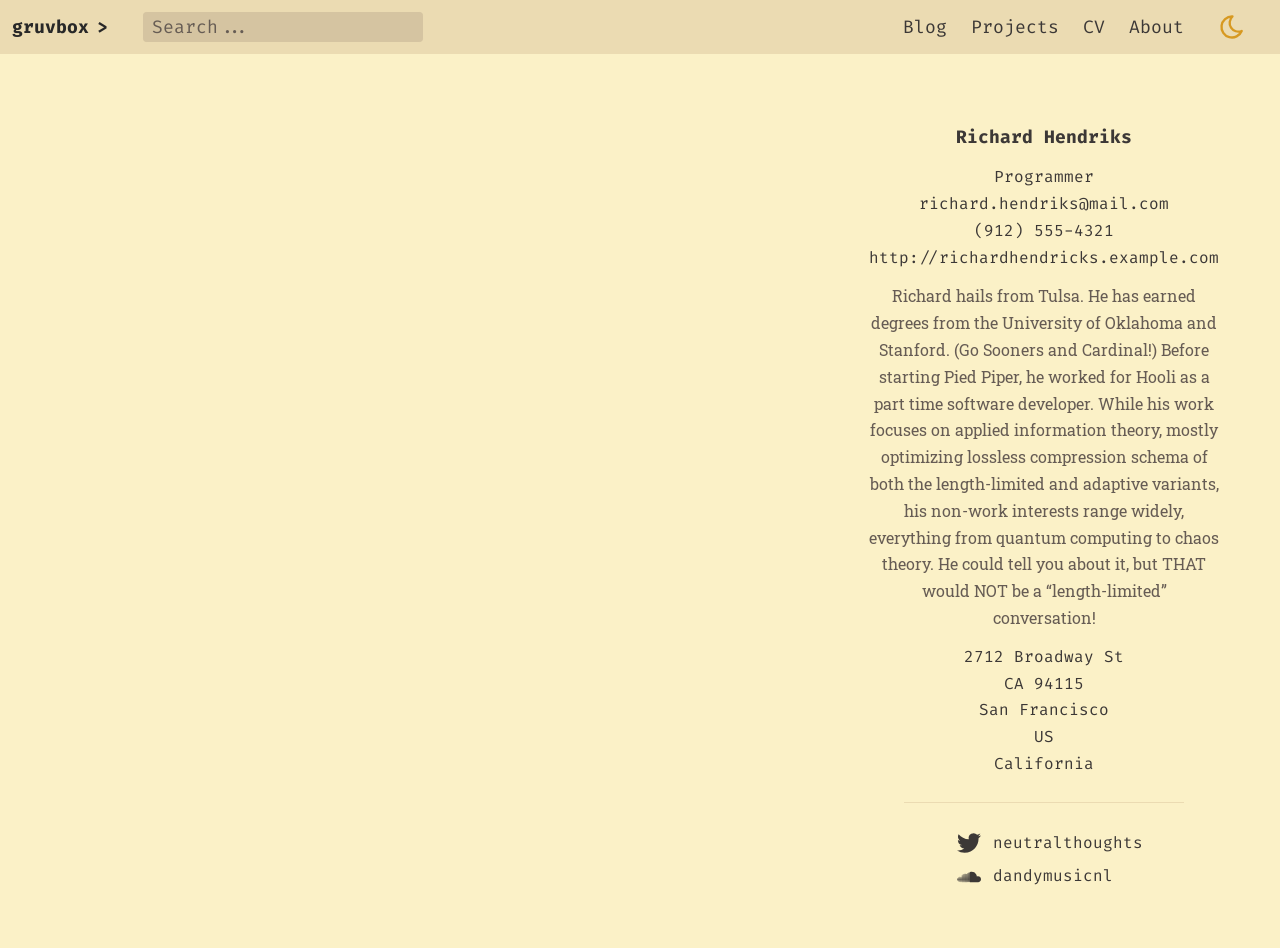
==== index.html @ ed6aabe3 "Initial commit" ====
<!DOCTYPE html>
<html
  lang="en"
  theme="light"
>
  <head>
	<meta name="generator" content="Hugo 0.104.1" />
  <meta charset="utf-8" />
  <meta name="viewport" content="width=device-width, initial-scale=1" />

  


<link
  rel="preload"
  as="font"
  type="font/woff2"
  href="/fonts/roboto-slab-latin-400.woff2"
  crossorigin="anonymous"
/>
<link
  rel="prefetch"
  as="font"
  type="font/woff2"
  href="/fonts/roboto-slab-latin-700.woff2"
  crossorigin="anonymous"
/>


<link
  rel="preload"
  as="font"
  type="font/woff2"
  href="/fonts/fira-code-latin-300.woff2"
  crossorigin="anonymous"
/>
<link
  rel="preload"
  as="font"
  type="font/woff2"
  href="/fonts/fira-code-latin-400.woff2"
  crossorigin="anonymous"
/>
<link
  rel="prefetch"
  as="font"
  type="font/woff2"
  href="/fonts/fira-code-latin-700.woff2"
  crossorigin="anonymous"
/>

  
  
    <meta
      name="robots"
      content="index, follow, max-snippet:-1, max-image-preview:large, max-video-preview:-1"
    />
  



<title>My New Hugo Site
      —
      Theme Demo</title>

<meta
  name="description"
  content="A retro-looking Hugo theme inspired by gruvbox. The pastel colors are high contrast, easily distinguishable, pleasing to the eye, and feature light and dark color palettes."
/>

<link rel="canonical" href="http://example.org/" />



<meta name="twitter:card" content="summary"/>
<meta name="twitter:title" content="My New Hugo Site"/>
<meta name="twitter:description" content="A retro-looking Hugo theme inspired by gruvbox. The pastel colors are high contrast, easily distinguishable, pleasing to the eye, and feature light and dark color palettes."/>

<meta property="og:title" content="My New Hugo Site" />
<meta property="og:description" content="A retro-looking Hugo theme inspired by gruvbox. The pastel colors are high contrast, easily distinguishable, pleasing to the eye, and feature light and dark color palettes." />
<meta property="og:type" content="website" />
<meta property="og:url" content="http://example.org/" />


<meta itemprop="name" content="My New Hugo Site">
<meta itemprop="description" content="A retro-looking Hugo theme inspired by gruvbox. The pastel colors are high contrast, easily distinguishable, pleasing to the eye, and feature light and dark color palettes.">





  <link
    rel="alternate"
    type="application/rss&#43;xml"
    href="/index.xml"
    title="My New Hugo Site"
  />




  
  


  








  
  
  
  


<style>
   
  @font-face{font-display:swap;font-family:Roboto Slab;font-style:normal;font-weight:100;src:local("Roboto Slab Thin "),local("Roboto Slab-Thin"),url(/fonts/roboto-slab-latin-100.woff2) format("woff2"),url(/fonts/roboto-slab-latin-100.woff) format("woff")}@font-face{font-display:swap;font-family:Roboto Slab;font-style:normal;font-weight:200;src:local("Roboto Slab Extra Light "),local("Roboto Slab-Extra Light"),url(/fonts/roboto-slab-latin-200.woff2) format("woff2"),url(/fonts/roboto-slab-latin-200.woff) format("woff")}@font-face{font-display:swap;font-family:Roboto Slab;font-style:normal;font-weight:300;src:local("Roboto Slab Light "),local("Roboto Slab-Light"),url(/fonts/roboto-slab-latin-300.woff2) format("woff2"),url(/fonts/roboto-slab-latin-300.woff) format("woff")}@font-face{font-display:swap;font-family:Roboto Slab;font-style:normal;font-weight:400;src:local("Roboto Slab Regular "),local("Roboto Slab-Regular"),url(/fonts/roboto-slab-latin-400.woff2) format("woff2"),url(/fonts/roboto-slab-latin-400.woff) format("woff")}@font-face{font-display:swap;font-family:Roboto Slab;font-style:normal;font-weight:500;src:local("Roboto Slab Medium "),local("Roboto Slab-Medium"),url(/fonts/roboto-slab-latin-500.woff2) format("woff2"),url(/fonts/roboto-slab-latin-500.woff) format("woff")}@font-face{font-display:swap;font-family:Roboto Slab;font-style:normal;font-weight:600;src:local("Roboto Slab SemiBold "),local("Roboto Slab-SemiBold"),url(/fonts/roboto-slab-latin-600.woff2) format("woff2"),url(/fonts/roboto-slab-latin-600.woff) format("woff")}@font-face{font-display:swap;font-family:Roboto Slab;font-style:normal;font-weight:700;src:local("Roboto Slab Bold "),local("Roboto Slab-Bold"),url(/fonts/roboto-slab-latin-700.woff2) format("woff2"),url(/fonts/roboto-slab-latin-700.woff) format("woff")}@font-face{font-display:swap;font-family:Roboto Slab;font-style:normal;font-weight:800;src:local("Roboto Slab ExtraBold "),local("Roboto Slab-ExtraBold"),url(/fonts/roboto-slab-latin-800.woff2) format("woff2"),url(/fonts/roboto-slab-latin-800.woff) format("woff")}@font-face{font-display:swap;font-family:Roboto Slab;font-style:normal;font-weight:900;src:local("Roboto Slab Black "),local("Roboto Slab-Black"),url(/fonts/roboto-slab-latin-900.woff2) format("woff2"),url(/fonts/roboto-slab-latin-900.woff) format("woff")}@font-face{font-display:swap;font-family:Fira Code;font-style:normal;font-weight:300;src:local("Fira Code Light "),local("Fira Code-Light"),url(/fonts/fira-code-latin-300.woff2) format("woff2"),url(/fonts/fira-code-latin-300.woff) format("woff")}@font-face{font-display:swap;font-family:Fira Code;font-style:normal;font-weight:400;src:local("Fira Code Regular "),local("Fira Code-Regular"),url(/fonts/fira-code-latin-400.woff2) format("woff2"),url(/fonts/fira-code-latin-400.woff) format("woff")}@font-face{font-display:swap;font-family:Fira Code;font-style:normal;font-weight:500;src:local("Fira Code Medium "),local("Fira Code-Medium"),url(/fonts/fira-code-latin-500.woff2) format("woff2"),url(/fonts/fira-code-latin-500.woff) format("woff")}@font-face{font-display:swap;font-family:Fira Code;font-style:normal;font-weight:600;src:local("Fira Code SemiBold "),local("Fira Code-SemiBold"),url(/fonts/fira-code-latin-600.woff2) format("woff2"),url(/fonts/fira-code-latin-600.woff) format("woff")}@font-face{font-display:swap;font-family:Fira Code;font-style:normal;font-weight:700;src:local("Fira Code Bold "),local("Fira Code-Bold"),url(/fonts/fira-code-latin-700.woff2) format("woff2"),url(/fonts/fira-code-latin-700.woff) format("woff")}

/*! normalize.css v8.0.1 | MIT License | github.com/necolas/normalize.css */html{-webkit-text-size-adjust:100%;line-height:1.15}body{margin:0}main{display:block}h1{font-size:2em;margin:.67em 0}hr{box-sizing:content-box;height:0;overflow:visible}pre{font-family:monospace,monospace;font-size:1em}a{background-color:transparent}abbr[title]{border-bottom:none;text-decoration:underline;-webkit-text-decoration:underline dotted currentColor;text-decoration:underline dotted currentColor}b,strong{font-weight:bolder}code,kbd,samp{font-family:monospace,monospace;font-size:1em}small{font-size:80%}sub,sup{font-size:75%;line-height:0;position:relative;vertical-align:baseline}sub{bottom:-.25em}sup{top:-.5em}img{border-style:none}button,input,optgroup,select,textarea{font-family:inherit;font-size:100%;line-height:1.15;margin:0}button,input{overflow:visible}button,select{text-transform:none}[type=button],[type=reset],[type=submit],button{-webkit-appearance:button}[type=button]::-moz-focus-inner,[type=reset]::-moz-focus-inner,[type=submit]::-moz-focus-inner,button::-moz-focus-inner{border-style:none;padding:0}[type=button]:-moz-focusring,[type=reset]:-moz-focusring,[type=submit]:-moz-focusring,button:-moz-focusring{outline:1px dotted ButtonText}fieldset{padding:.35em .75em .625em}legend{box-sizing:border-box;color:inherit;display:table;max-width:100%;padding:0;white-space:normal}progress{vertical-align:baseline}textarea{overflow:auto}[type=checkbox],[type=radio]{box-sizing:border-box;padding:0}[type=number]::-webkit-inner-spin-button,[type=number]::-webkit-outer-spin-button{height:auto}[type=search]{-webkit-appearance:textfield;outline-offset:-2px}[type=search]::-webkit-search-decoration{-webkit-appearance:none}::-webkit-file-upload-button{-webkit-appearance:button;font:inherit}details{display:block}summary{display:list-item}[hidden],template{display:none}:root[theme=light]{--bg:var(--bg0);--bg0:#fbf1c7;--bg0_h:#f9f5d7;--bg0_s:#f2e5bc;--bg1:#ebdbb2;--bg2:#d5c4a1;--bg3:#bdae93;--bg4:#a89984;--fg:var(--fg1);--fg0:#282828;--fg1:#3c3836;--fg2:#504945;--fg3:#665c54;--fg4:#7c6f64;--gray1:var(--fg4);--gray2:#928374;--red1:#cc241d;--red2:#9d0006;--green1:#98971a;--green2:#797403;--yellow1:#d79921;--yellow2:#b57614;--blue1:#458588;--blue2:#076678;--purple1:#b16286;--purple2:#8f3f71;--aqua1:#689d6a;--aqua2:#427b58;--orange1:#d65d0e;--orange2:#af3a03}[theme=light]:root .light--hidden{display:none}:root[theme=dark]{--bg:var(--bg0);--bg0:#282828;--bg0_h:#1d2021;--bg0_s:#32302f;--bg1:#3c3836;--bg2:#504945;--bg3:#665c54;--bg4:#7c6f64;--fg:var(--fg1);--fg0:#fbf1c7;--fg1:#ebdbb2;--fg2:#d5c4a1;--fg3:#bdae93;--fg4:#a89984;--gray1:var(--fg4);--gray2:#928374;--red1:#cc241d;--red2:#fb4934;--green1:#98971a;--green2:#b8bb26;--yellow1:#d79921;--yellow2:#fabd2f;--blue1:#458588;--blue2:#83a598;--purple1:#b16286;--purple2:#d3869b;--aqua1:#689d6a;--aqua2:#8ec07c;--orange1:#d65d0e;--orange2:#fe8019}[theme=dark]:root .dark--hidden{display:none}:root{--primary:var(--blue1);--primary-alt:var(--blue2);--font-monospace:"Fira Code","Lucida Console",Monaco,monospace;--font-sans-serif:Verdana,Helvetica,sans-serif;--font-serif:"Roboto Slab",Georgia,serif}html{font-family:Roboto Slab,Georgia,serif;font-family:var(--font-serif);font-size:1rem;scroll-behavior:smooth}body{word-wrap:break-word;background:var(--bg);color:var(--fg);line-height:1.675}a{color:inherit;text-decoration:none}::-moz-selection{background:var(--bg4);color:var(--fg0)}::selection{background:var(--bg4);color:var(--fg0)}h1{color:var(--fg0);font-family:Fira Code,Lucida Console,Monaco,monospace;font-family:var(--font-monospace);font-weight:300;line-height:1.4}h1{font-weight:400}h1{font-size:1.875rem}@media (min-width:768px){h1{font-size:2.375rem}}hr{background:var(--bg1);border:none;height:1px;margin:3rem auto;width:80%}.layout{display:grid;grid-template-areas:"header" "main" "footer";grid-template-rows:auto 1fr auto;height:100vh}main{align-items:start;display:grid;grid-area:main;grid-template-areas:"empty content sidebar";grid-template-columns:1fr minmax(0,650px) 4fr}header{background:var(--bg1);grid-area:header}footer{grid-area:footer}footer,main{margin:.5em 1.1em}.content{grid-area:content}.sidebar{display:none;flex-direction:column;grid-area:sidebar;margin-top:3rem;position:sticky;top:2rem}@media (min-width:992px){.sidebar{display:flex}}header{display:grid;font-family:Fira Code,Lucida Console,Monaco,monospace;font-family:var(--font-monospace);font-size:1.125rem;grid-template-areas:"heading search nav theme-toggle";grid-template-columns:auto auto 1fr auto;padding:.75rem}.logo{color:var(--fg0);display:flex;font-weight:700;grid-area:heading}.logo:hover .logo__cursor{animation:blink 1s infinite;opacity:1}.logo__chevron,.logo__cursor{margin-left:.5rem}.logo__cursor{opacity:0}.logo__text{display:none}@media (min-width:768px){.logo__text{display:block}}.search{display:flex;grid-area:search;margin:0 1rem}#search__text{background:var(--bg2);border:1px solid var(--bg2);border-radius:.2rem;caret-color:var(--fg);color:var(--fg);outline:none;padding:0 .5rem;width:100%}#search__text:hover{border-color:var(--bg3)}#search__text:focus{border-color:var(--bg4)}#search__text::-moz-placeholder{color:var(--fg3)}#search__text::placeholder{color:var(--fg3)}#search__text[type=search]::-webkit-search-cancel-button{-webkit-appearance:none;appearance:none}#search__suggestions{background:var(--bg);border-radius:.2rem;box-shadow:0 .5rem 1rem var(--bg1);font-family:Roboto Slab,Georgia,serif;font-family:var(--font-serif);left:0;margin-top:2rem;position:absolute;width:95vw;z-index:1000}@media (min-width:768px){.search{position:relative}#search__suggestions{width:60vw}}.search__suggestions--hidden{display:none}.search__suggestion-item{border-bottom:1px dashed var(--bg2);display:grid;grid-template-columns:1fr 2fr}.search__suggestion-item.focus-visible,.search__suggestion-item:focus,.search__suggestion-item:hover{background:var(--bg1);cursor:pointer;outline:none}.search__suggestion-item:focus,.search__suggestion-item:focus-visible,.search__suggestion-item:hover{background:var(--bg1);cursor:pointer;outline:none}.search__suggestion-item:last-child{border:none}.search__suggestion-description,.search__suggestion-title{margin:1rem 0;padding:0 1rem}.search__suggestion-title{font-weight:700}.search__suggestion-description{border-left:1px solid var(--bg2)}.search__no-results{padding:.75rem}.theme__toggle{align-items:center;background:none;border:none;color:var(--yellow1);cursor:pointer;display:flex;grid-area:theme-toggle;margin:0 1rem}.theme__toggle:hover{color:var(--yellow2)}.theme__toggle svg{height:28px;width:28px}nav#menu{align-items:center;display:flex;grid-area:nav;justify-content:flex-end}nav#menu .menu__item{color:var(--fg)}nav#menu .menu__item:hover{color:var(--fg3);cursor:pointer}nav#menu ul{list-style:none;margin:0;padding:0}nav#menu ul.menu--horizontal{align-items:center;display:none}nav#menu ul.menu--horizontal li{display:inline-block;margin:0 .75rem}@media (min-width:768px){nav#menu ul.menu--horizontal{display:flex}}nav#menu ul.menu--vertical{background:var(--fg0);bottom:0;margin:0;padding:3rem;position:fixed;right:0;top:0;transform:translate(100%);transition:transform .5s cubic-bezier(.9,0,.1,1);width:50%;z-index:10}nav#menu ul.menu--vertical .menu__item{color:var(--bg1)}nav#menu ul.menu--vertical .menu__item:hover{color:var(--bg4)}nav#menu .menu__burger{display:flex;height:24px;width:24px}nav#menu .menu__burger>*{position:absolute}nav#menu .menu__burger svg{height:inherit;width:inherit;z-index:20}nav#menu .menu__burger svg line{transition-duration:.5s;transition-property:stroke,opacity,transform;transition-timing-function:cubic-bezier(.9,0,.1,1)}nav#menu .menu__burger svg line:first-of-type{transform-origin:center 6px}nav#menu .menu__burger svg line:nth-of-type(2){transform-origin:center 12px}nav#menu .menu__burger svg line:nth-of-type(3){transform-origin:center 18px}nav#menu .menu__burger input{height:inherit;opacity:0;width:inherit;z-index:30}:is(nav#menu .menu__burger input:checked)~ul.menu--vertical{transform:none}:is(nav#menu .menu__burger input:checked)~svg{stroke:var(--bg1)}:is(nav#menu .menu__burger input:checked)~svg line:first-of-type{transform:translateY(6px) rotate(45deg)}:is(nav#menu .menu__burger input:checked)~svg line:nth-of-type(2){opacity:0;transform:scale(.2)}:is(nav#menu .menu__burger input:checked)~svg line:nth-of-type(3){transform:translateY(-6px) rotate(-45deg)}@media (min-width:768px){nav#menu .menu__burger{display:none}}

/*! Source: https://stackoverflow.com/a/36118384/1154965 */@keyframes blink{50%{opacity:0}to{opacity:1}}.sidebar{font-family:Fira Code,Lucida Console,Monaco,monospace;font-family:var(--font-monospace);margin-left:auto;margin-right:auto;max-width:350px;padding-left:2.5rem}.sidebar svg{fill:var(--fg)}.jr-basics__summary{color:var(--fg3);font-family:Roboto Slab,Georgia,serif;font-family:var(--font-serif);margin:.75rem 0}.jr-basics__profile a:hover{color:var(--fg3)}.jr-basics__profile a:hover svg{fill:var(--fg3)}.post{border-bottom:2px dotted var(--bg1);padding:2rem 0}.post-content{margin:1.3rem 0}.post-content a{color:var(--blue2);color:var(--primary-alt)}.post-content a:hover{color:var(--blue1);color:var(--primary)}.jr-basics__item,.jr-basics__profile-icon,.jr-basics__profile-item{align-items:center;display:flex}.jr-basics__name{font-size:1.125rem;font-weight:700}.jr-basics__item{flex-direction:column;text-align:center}.jr-basics__item hr{margin:1.5rem auto}.jr-basics__label,.jr-basics__name,.jr-basics__summary{margin-top:.75rem}.jr-basics__profile svg{height:24px;width:24px}.jr-basics__profile,.jr-basics__profile-item{display:flex}.jr-basics__profile-item{display:flex;padding:.2rem}.jr-basics__profile--col{flex-direction:column}.jr-basics__profile-icon{padding:0 .75rem}
   
</style>

<link
  rel="preload"
  href="/css/non-critical.226690a0c7d8b0ce837c13af501f7b76487fabdbc10523a8146fe295c0db245f0a4227e8f2489a1923991c58a2e7fcfe7943f8b849fca78b9e3f1130c805336c.css"
  as="style"
  onload="this.onload=null;this.rel='stylesheet'"
  integrity="sha512-ImaQoMfYsM6DfBOvUB97dkh/q9vBBSOoFG/ilcDbJF8KQifo8kiaGSOZHFii5/z+eUP4uEn8p4uePxEwyAUzbA=="
/>

<link
  id="prism-dark"
  rel="prefetch"
  href="/prism-themes/prism-gruvbox-dark.min.54aecc64074623a4f9898544dcbdab9e804f1560ef0b38f4cf8e10fcaaf72264e798cb407c601aca6ecd833ec4eb93d66535581f18d45ba202cf848b70dbc332.css"
  as="style"
  onload="this.onload=null;this.rel='stylesheet'"
  integrity="sha512-VK7MZAdGI6T5iYVE3L2rnoBPFWDvCzj0z44Q/Kr3ImTnmMtAfGAaym7Ngz7E65PWZTVYHxjUW6ICz4SLcNvDMg=="
  disabled
/>

<link
  id="prism-light"
  rel="prefetch"
  href="/prism-themes/prism-gruvbox-light.min.42a221741efe997fcc94187c39d63c555560678789ac9ca856c74a5f0ddb2aa6c50d38b2ffbecc7a99038cbbd2efa99746e862267f781c559e0cfec10b88a5fc.css"
  as="style"
  onload="this.onload=null;this.rel='stylesheet'"
  integrity="sha512-QqIhdB7&#43;mX/MlBh8OdY8VVVgZ4eJrJyoVsdKXw3bKqbFDTiy/77MepkDjLvS76mXRuhiJn94HFWeDP7BC4il/A=="
  
/>

<noscript>
  
    <link
      rel="stylesheet"
      href="/prism-themes/prism-gruvbox-light.min.42a221741efe997fcc94187c39d63c555560678789ac9ca856c74a5f0ddb2aa6c50d38b2ffbecc7a99038cbbd2efa99746e862267f781c559e0cfec10b88a5fc.css"
      integrity="sha512-QqIhdB7&#43;mX/MlBh8OdY8VVVgZ4eJrJyoVsdKXw3bKqbFDTiy/77MepkDjLvS76mXRuhiJn94HFWeDP7BC4il/A=="
    />
  

  <link
    rel="stylesheet"
    href="/css/non-critical.226690a0c7d8b0ce837c13af501f7b76487fabdbc10523a8146fe295c0db245f0a4227e8f2489a1923991c58a2e7fcfe7943f8b849fca78b9e3f1130c805336c.css"
    integrity="sha512-ImaQoMfYsM6DfBOvUB97dkh/q9vBBSOoFG/ilcDbJF8KQifo8kiaGSOZHFii5/z+eUP4uEn8p4uePxEwyAUzbA=="
  />
</noscript>


  

  




<script>
  (()=>{function c(){if(localStorage&&localStorage.getItem("theme"))return localStorage.getItem("theme");if(window.matchMedia)return window.matchMedia("(prefers-color-scheme: light)").matches?"light":"dark"}function n(t){document.documentElement.setAttribute("theme",t);let e=document.getElementById("prism-dark"),i=document.getElementById("prism-light");e.toggleAttribute("disabled",t==="light"),i.toggleAttribute("disabled",t==="dark"),localStorage.setItem("theme",t)}var o=c();o&&n(o);function l(t){let e=t.currentTarget.classList.contains("light--hidden")?"light":"dark";n(e)}document.addEventListener("DOMContentLoaded",function(){document.querySelectorAll(".theme__toggle").forEach(e=>{e.addEventListener("click",l)})});})();

</script>


  <link rel="apple-touch-icon" sizes="180x180" href="/apple-touch-icon.png" />
<link rel="icon" type="image/png" sizes="32x32" href="/favicon-32x32.png" />
<link rel="icon" type="image/png" sizes="16x16" href="/favicon-16x16.png" />
<link rel="manifest" href="/site.webmanifest" />
<link rel="mask-icon" href="/safari-pinned-tab.svg" color="#282828" />
<meta name="msapplication-TileColor" content="#282828" />
<meta name="theme-color" content="#282828" />



  
  

</head>

  <body>
    <div class="layout">
      <header>
  <a
    class="logo"
    href="/"
  >
    
      <div class="logo__text">gruvbox</div>
    
    <div class="logo__chevron">></div>
    <div class="logo__cursor">█</div>
  </a>

  <div class="search">
    <input
      id="search__text"
      type="search"
      placeholder="Search..."
      aria-label="Search"
      autocomplete="off"
    />
    <div id="search__suggestions" class="search__suggestions--hidden"></div>
  </div>

  <nav id="menu">
    <ul class="menu--horizontal">
      
        <li class="menu__item">
          <a href="/blog">Blog</a>
        </li>
      
        <li class="menu__item">
          <a href="/projects">Projects</a>
        </li>
      
        <li class="menu__item">
          <a href="/cv">CV</a>
        </li>
      
        <li class="menu__item">
          <a href="/about">About</a>
        </li>
      
    </ul>

    <div class="menu__burger">
      
      <input class="menu__item" type="checkbox" aria-label="Open main menu" />

      
<svg xmlns="http://www.w3.org/2000/svg" class="icon icon-tabler icon-tabler-menu-2" width="24" height="24" viewBox="0 0 24 24" stroke-width="2" stroke="currentColor" fill="none" stroke-linecap="round" stroke-linejoin="round">
  <path stroke="none" d="M0 0h24v24H0z" fill="none"/>
  <line x1="4" y1="6" x2="20" y2="6" />
  <line x1="4" y1="12" x2="20" y2="12" />
  <line x1="4" y1="18" x2="20" y2="18" />
</svg>







      <ul class="menu--vertical">
        
          <li>
            <a class="menu__item" href="/blog">Blog</a>
          </li>
        
          <li>
            <a class="menu__item" href="/projects">Projects</a>
          </li>
        
          <li>
            <a class="menu__item" href="/cv">CV</a>
          </li>
        
          <li>
            <a class="menu__item" href="/about">About</a>
          </li>
        
      </ul>
    </div>
  </nav>

  <button class="theme__toggle light--hidden" aria-label="Toggle light mode">
    
<svg xmlns="http://www.w3.org/2000/svg" class="icon icon-tabler icon-tabler-sun" width="24" height="24" viewBox="0 0 24 24" stroke-width="2" stroke="currentColor" fill="none" stroke-linecap="round" stroke-linejoin="round">
  <path stroke="none" d="M0 0h24v24H0z" fill="none"/>
  <circle cx="12" cy="12" r="4" />
  <path d="M3 12h1m8 -9v1m8 8h1m-9 8v1m-6.4 -15.4l.7 .7m12.1 -.7l-.7 .7m0 11.4l.7 .7m-12.1 -.7l-.7 .7" />
</svg>





  </button>

  <button class="theme__toggle dark--hidden" aria-label="Toggle dark mode">
    
<svg xmlns="http://www.w3.org/2000/svg" class="icon icon-tabler icon-tabler-moon" width="24" height="24" viewBox="0 0 24 24" stroke-width="2" stroke="currentColor" fill="none" stroke-linecap="round" stroke-linejoin="round">
  <path stroke="none" d="M0 0h24v24H0z" fill="none"/>
  <path d="M12 3c.132 0 .263 0 .393 0a7.5 7.5 0 0 0 7.92 12.446a9 9 0 1 1 -8.313 -12.454z" />
</svg>





  </button>
</header>

      <main>
        <div class="content">
          
  
  
  
  

<div class="pagination">
  
  
</div>



        </div>
        <div class="sidebar">
  

  
  
    <aside class="bio">
      

  <section class="jr__item jr-basics__item">
    


    
      <div class="jr-basics__name">Richard Hendriks</div>
    

    
      <div class="jr-basics__label">Programmer</div>
    

    
      <div class="jr-basics__email">richard.hendriks@mail.com</div>
    

    
      <div class="jr-basics__phone">(912) 555-4321</div>
    

    
      <div class="jr-basics__url">
        <a href="http://richardhendricks.example.com">http://richardhendricks.example.com</a>
      </div>
    

    
      <div class="jr-basics__summary">Richard hails from Tulsa. He has earned degrees from the University of Oklahoma and Stanford. (Go Sooners and Cardinal!) Before starting Pied Piper, he worked for Hooli as a part time software developer. While his work focuses on applied information theory, mostly optimizing lossless compression schema of both the length-limited and adaptive variants, his non-work interests range widely, everything from quantum computing to chaos theory. He could tell you about it, but THAT would NOT be a “length-limited” conversation!</div>
    

    
      
        <div class="jr-basics__location-address">2712 Broadway St</div>
      

      
        <div class="jr-basics__location-postalCode">CA 94115</div>
      

      
        <div class="jr-basics__location-city">San Francisco</div>
      

      
        <div class="jr-basics__location-countryCode">US</div>
      

      
        <div class="jr-basics__location-region">California</div>
      
    

    
      <hr />
      <div class="jr-basics__profile jr-basics__profile--col">
        
          



<div class="jr-basics__profile-item">
  <div class="jr-basics__profile-icon">
    
    <svg role="img" viewBox="0 0 24 24" xmlns="http://www.w3.org/2000/svg"><title>Twitter</title><path d="M23.953 4.57a10 10 0 01-2.825.775 4.958 4.958 0 002.163-2.723c-.951.555-2.005.959-3.127 1.184a4.92 4.92 0 00-8.384 4.482C7.69 8.095 4.067 6.13 1.64 3.162a4.822 4.822 0 00-.666 2.475c0 1.71.87 3.213 2.188 4.096a4.904 4.904 0 01-2.228-.616v.06a4.923 4.923 0 003.946 4.827 4.996 4.996 0 01-2.212.085 4.936 4.936 0 004.604 3.417 9.867 9.867 0 01-6.102 2.105c-.39 0-.779-.023-1.17-.067a13.995 13.995 0 007.557 2.209c9.053 0 13.998-7.496 13.998-13.985 0-.21 0-.42-.015-.63A9.935 9.935 0 0024 4.59z"/></svg>
  </div>

  
    <div class="jr-basics__profile-username">neutralthoughts</div>
  
</div>




        
          

<a href="https://soundcloud.example.com/dandymusicnl">

<div class="jr-basics__profile-item">
  <div class="jr-basics__profile-icon">
    
    <svg role="img" viewBox="0 0 24 24" xmlns="http://www.w3.org/2000/svg"><title>SoundCloud</title><path d="M1.175 12.225c-.051 0-.094.046-.101.1l-.233 2.154.233 2.105c.007.058.05.098.101.098.05 0 .09-.04.099-.098l.255-2.105-.27-2.154c0-.057-.045-.1-.09-.1m-.899.828c-.06 0-.091.037-.104.094L0 14.479l.165 1.308c0 .055.045.094.09.094s.089-.045.104-.104l.21-1.319-.21-1.334c0-.061-.044-.09-.09-.09m1.83-1.229c-.061 0-.12.045-.12.104l-.21 2.563.225 2.458c0 .06.045.12.119.12.061 0 .105-.061.121-.12l.254-2.474-.254-2.548c-.016-.06-.061-.12-.121-.12m.945-.089c-.075 0-.135.06-.15.135l-.193 2.64.21 2.544c.016.077.075.138.149.138.075 0 .135-.061.15-.15l.24-2.532-.24-2.623c0-.075-.06-.135-.135-.135l-.031-.017zm1.155.36c-.005-.09-.075-.149-.159-.149-.09 0-.158.06-.164.149l-.217 2.43.2 2.563c0 .09.075.157.159.157.074 0 .148-.068.148-.158l.227-2.563-.227-2.444.033.015zm.809-1.709c-.101 0-.18.09-.18.181l-.21 3.957.187 2.563c0 .09.08.164.18.164.094 0 .174-.09.18-.18l.209-2.563-.209-3.972c-.008-.104-.088-.18-.18-.18m.959-.914c-.105 0-.195.09-.203.194l-.18 4.872.165 2.548c0 .12.09.209.195.209.104 0 .194-.089.21-.209l.193-2.548-.192-4.856c-.016-.12-.105-.21-.21-.21m.989-.449c-.121 0-.211.089-.225.209l-.165 5.275.165 2.52c.014.119.104.225.225.225.119 0 .225-.105.225-.225l.195-2.52-.196-5.275c0-.12-.105-.225-.225-.225m1.245.045c0-.135-.105-.24-.24-.24-.119 0-.24.105-.24.24l-.149 5.441.149 2.503c.016.135.121.24.256.24s.24-.105.24-.24l.164-2.503-.164-5.456-.016.015zm.749-.134c-.135 0-.255.119-.255.254l-.15 5.322.15 2.473c0 .15.12.255.255.255s.255-.12.255-.27l.15-2.474-.165-5.307c0-.148-.12-.27-.271-.27m1.005.166c-.164 0-.284.135-.284.285l-.103 5.143.135 2.474c0 .149.119.277.284.277.149 0 .271-.12.284-.285l.121-2.443-.135-5.112c-.012-.164-.135-.285-.285-.285m1.184-.945c-.045-.029-.105-.044-.165-.044s-.119.015-.165.044c-.09.054-.149.15-.149.255v.061l-.104 6.048.115 2.449v.008c.008.06.03.135.074.18.058.061.142.104.234.104.08 0 .158-.044.209-.09.058-.06.091-.135.091-.225l.015-.24.117-2.203-.135-6.086c0-.104-.061-.193-.135-.239l-.002-.022zm1.006-.547c-.045-.045-.09-.061-.15-.061-.074 0-.149.016-.209.061-.075.061-.119.15-.119.24v.029l-.137 6.609.076 1.215.061 1.185c0 .164.148.314.328.314.181 0 .33-.15.33-.329l.15-2.414-.15-6.637c0-.12-.074-.221-.165-.277m8.934 3.777c-.405 0-.795.086-1.139.232-.24-2.654-2.46-4.736-5.188-4.736-.659 0-1.305.135-1.889.359-.225.09-.27.18-.285.359v9.368c.016.18.15.33.33.345h8.185C22.681 17.218 24 15.914 24 14.28s-1.319-2.952-2.938-2.952"/></svg>
  </div>

  
    <div class="jr-basics__profile-username">dandymusicnl</div>
  
</div>


</a>

        
      </div>
    

    
  </section>


    </aside>
  
</div>

      </main>
      <footer>
  <div class="copyright">
    
  </div>
</footer>



  







  
  


<script
  type="text/javascript"
  src="/js/main.92945bdd8357088e3de27297f1d5ca6e0be3f53b744f42b006f52d8226ae9426790b3192d2cfda215fcdbb07e3a43736320e3c32403bd062ffe4c89fa8cc2c49.js"
  integrity="sha512-kpRb3YNXCI494nKX8dXKbgvj9Tt0T0KwBvUtgiaulCZ5CzGS0s/aIV/NuwfjpDc2Mg48MkA70GL/5MifqMwsSQ==">
</script>

<script
  type="text/javascript"
  src="/js/flexsearch.386e5cc42b859d6dd5357a753fcffd0a3cd539d8e54b96d2aaccb558cba7eb1b4451df125db07d169e0ebe062fe805a443e82fe79e72d2d2bb0b47533896e156.js"
  integrity="sha512-OG5cxCuFnW3VNXp1P8/9CjzVOdjlS5bSqsy1WMun6xtEUd8SXbB9Fp4OvgYv6AWkQ&#43;gv555y0tK7C0dTOJbhVg==">
</script>





    </div>
  </body>
</html>
---- css/non-critical.226690a0c7d8b0ce837c13af501f7b76487fabdbc10523a8146fe295c0db245f0a4227e8f2489a1923991c58a2e7fcfe7943f8b849fca78b9e3f1130c805336c.css ----
div.code-toolbar{position:relative}div.code-toolbar>.toolbar{opacity:0;position:absolute;right:.2em;top:.3em;transition:opacity .3s ease-in-out;z-index:10}div.code-toolbar:hover>.toolbar,div.code-toolbar[focus-within]>.toolbar{opacity:1}div.code-toolbar:focus-within>.toolbar{opacity:1}div.code-toolbar>.toolbar>.toolbar-item{display:inline-block}div.code-toolbar>.toolbar>.toolbar-item>a{cursor:pointer}div.code-toolbar>.toolbar>.toolbar-item>button{background:none;border:0;color:inherit;font:inherit;line-height:normal;overflow:visible;padding:0;-webkit-user-select:none;-moz-user-select:none;-ms-user-select:none}div.code-toolbar>.toolbar>.toolbar-item>a,div.code-toolbar>.toolbar>.toolbar-item>button,div.code-toolbar>.toolbar>.toolbar-item>span{background:#f5f2f0;background:hsla(0,0%,88%,.2);border-radius:.5em;box-shadow:0 2px 0 0 rgba(0,0,0,.2);color:#bbb;font-size:.8em;padding:0 .5em}div.code-toolbar>.toolbar>.toolbar-item>a:focus,div.code-toolbar>.toolbar>.toolbar-item>a:hover,div.code-toolbar>.toolbar>.toolbar-item>button:focus,div.code-toolbar>.toolbar>.toolbar-item>button:hover,div.code-toolbar>.toolbar>.toolbar-item>span:focus,div.code-toolbar>.toolbar>.toolbar-item>span:hover{color:inherit;text-decoration:none}pre[class*=language-].line-numbers{counter-reset:linenumber;padding-left:3.8em;position:relative}pre[class*=language-].line-numbers>code{position:relative;white-space:inherit}.line-numbers .line-numbers-rows{border-right:1px solid #999;font-size:100%;left:-3.8em;letter-spacing:-1px;pointer-events:none;position:absolute;top:0;-webkit-user-select:none;-moz-user-select:none;user-select:none;width:3em}.line-numbers-rows>span{counter-increment:linenumber;display:block}.line-numbers-rows>span:before{color:#999;content:counter(linenumber);display:block;padding-right:.8em;text-align:right}.command-line-prompt{border-right:1px solid #999;display:block;float:left;font-size:100%;letter-spacing:-1px;margin-right:1em;pointer-events:none;text-align:right;-webkit-user-select:none;-moz-user-select:none;user-select:none}.command-line-prompt>span:before{content:" ";display:block;opacity:.7;padding-right:.8em}.command-line-prompt>span[data-user]:before{content:"[" attr(data-user) "@" attr(data-host) "] $"}.command-line-prompt>span[data-user=root]:before{content:"[" attr(data-user) "@" attr(data-host) "] #"}.command-line-prompt>span[data-prompt]:before{content:attr(data-prompt)}.command-line-prompt>span[data-continuation-prompt]:before{content:attr(data-continuation-prompt)}.command-line span.token.output{opacity:.7}pre.diff-highlight>code .token.deleted:not(.prefix),pre>code.diff-highlight .token.deleted:not(.prefix){background-color:rgba(255,0,0,.1);color:inherit;display:block}pre.diff-highlight>code .token.inserted:not(.prefix),pre>code.diff-highlight .token.inserted:not(.prefix){background-color:rgba(0,255,128,.1);color:inherit;display:block}footer{font-family:var(--font-monospace)}footer{align-items:center;color:var(--fg3);display:flex;font-size:.8rem;justify-content:center;padding-bottom:.5rem;padding-top:2rem;text-align:center}.pagination{display:flex;margin-top:2rem}
---- prism-themes/prism-gruvbox-dark.min.54aecc64074623a4f9898544dcbdab9e804f1560ef0b38f4cf8e10fcaaf72264e798cb407c601aca6ecd833ec4eb93d66535581f18d45ba202cf848b70dbc332.css ----
code[class*=language-],pre[class*=language-]{color:#ebdbb2;font-family:Consolas,Monaco,andale mono,monospace;direction:ltr;text-align:left;white-space:pre;word-spacing:normal;word-break:normal;line-height:1.5;-moz-tab-size:4;-o-tab-size:4;tab-size:4;-webkit-hyphens:none;-moz-hyphens:none;-ms-hyphens:none;hyphens:none}pre[class*=language-]::-moz-selection,pre[class*=language-] ::-moz-selection,code[class*=language-]::-moz-selection,code[class*=language-] ::-moz-selection{color:#fbf1c7;background:#7c6f64}pre[class*=language-]::selection,pre[class*=language-] ::selection,code[class*=language-]::selection,code[class*=language-] ::selection{color:#fbf1c7;background:#7c6f64}pre[class*=language-]{padding:1em;margin:.5em 0;overflow:auto}:not(pre)>code[class*=language-],pre[class*=language-]{background:#1d2021}:not(pre)>code[class*=language-]{padding:.1em;border-radius:.3em}.token.comment,.token.prolog,.token.cdata{color:#a89984}.token.delimiter,.token.boolean,.token.keyword,.token.selector,.token.important,.token.atrule{color:#fb4934}.token.operator,.token.punctuation,.token.attr-name{color:#a89984}.token.tag,.token.tag .punctuation,.token.doctype,.token.builtin{color:#fabd2f}.token.entity,.token.number,.token.symbol{color:#d3869b}.token.property,.token.constant,.token.variable{color:#fb4934}.token.string,.token.char{color:#b8bb26}.token.attr-value,.token.attr-value .punctuation{color:#a89984}.token.url{color:#b8bb26;text-decoration:underline}.token.function{color:#fabd2f}.token.regex{background:#b8bb26}.token.bold{font-weight:700}.token.italic{font-style:italic}.token.inserted{background:#a89984}.token.deleted{background:#fb4934}
---- prism-themes/prism-gruvbox-light.min.42a221741efe997fcc94187c39d63c555560678789ac9ca856c74a5f0ddb2aa6c50d38b2ffbecc7a99038cbbd2efa99746e862267f781c559e0cfec10b88a5fc.css ----
code[class*=language-],pre[class*=language-]{color:#3c3836;font-family:Consolas,Monaco,andale mono,monospace;direction:ltr;text-align:left;white-space:pre;word-spacing:normal;word-break:normal;line-height:1.5;-moz-tab-size:4;-o-tab-size:4;tab-size:4;-webkit-hyphens:none;-moz-hyphens:none;-ms-hyphens:none;hyphens:none}pre[class*=language-]::-moz-selection,pre[class*=language-] ::-moz-selection,code[class*=language-]::-moz-selection,code[class*=language-] ::-moz-selection{color:#282828;background:#a89984}pre[class*=language-]::selection,pre[class*=language-] ::selection,code[class*=language-]::selection,code[class*=language-] ::selection{color:#282828;background:#a89984}pre[class*=language-]{padding:1em;margin:.5em 0;overflow:auto}:not(pre)>code[class*=language-],pre[class*=language-]{background:#f9f5d7}:not(pre)>code[class*=language-]{padding:.1em;border-radius:.3em}.token.comment,.token.prolog,.token.cdata{color:#7c6f64}.token.delimiter,.token.boolean,.token.keyword,.token.selector,.token.important,.token.atrule{color:#9d0006}.token.operator,.token.punctuation,.token.attr-name{color:#7c6f64}.token.tag,.token.tag .punctuation,.token.doctype,.token.builtin{color:#b57614}.token.entity,.token.number,.token.symbol{color:#8f3f71}.token.property,.token.constant,.token.variable{color:#9d0006}.token.string,.token.char{color:#797403}.token.attr-value,.token.attr-value .punctuation{color:#7c6f64}.token.url{color:#797403;text-decoration:underline}.token.function{color:#b57614}.token.regex{background:#797403}.token.bold{font-weight:700}.token.italic{font-style:italic}.token.inserted{background:#7c6f64}.token.deleted{background:#9d0006}
---- prism-themes/prism-gruvbox-light.min.42a221741efe997fcc94187c39d63c555560678789ac9ca856c74a5f0ddb2aa6c50d38b2ffbecc7a99038cbbd2efa99746e862267f781c559e0cfec10b88a5fc.css ----
code[class*=language-],pre[class*=language-]{color:#3c3836;font-family:Consolas,Monaco,andale mono,monospace;direction:ltr;text-align:left;white-space:pre;word-spacing:normal;word-break:normal;line-height:1.5;-moz-tab-size:4;-o-tab-size:4;tab-size:4;-webkit-hyphens:none;-moz-hyphens:none;-ms-hyphens:none;hyphens:none}pre[class*=language-]::-moz-selection,pre[class*=language-] ::-moz-selection,code[class*=language-]::-moz-selection,code[class*=language-] ::-moz-selection{color:#282828;background:#a89984}pre[class*=language-]::selection,pre[class*=language-] ::selection,code[class*=language-]::selection,code[class*=language-] ::selection{color:#282828;background:#a89984}pre[class*=language-]{padding:1em;margin:.5em 0;overflow:auto}:not(pre)>code[class*=language-],pre[class*=language-]{background:#f9f5d7}:not(pre)>code[class*=language-]{padding:.1em;border-radius:.3em}.token.comment,.token.prolog,.token.cdata{color:#7c6f64}.token.delimiter,.token.boolean,.token.keyword,.token.selector,.token.important,.token.atrule{color:#9d0006}.token.operator,.token.punctuation,.token.attr-name{color:#7c6f64}.token.tag,.token.tag .punctuation,.token.doctype,.token.builtin{color:#b57614}.token.entity,.token.number,.token.symbol{color:#8f3f71}.token.property,.token.constant,.token.variable{color:#9d0006}.token.string,.token.char{color:#797403}.token.attr-value,.token.attr-value .punctuation{color:#7c6f64}.token.url{color:#797403;text-decoration:underline}.token.function{color:#b57614}.token.regex{background:#797403}.token.bold{font-weight:700}.token.italic{font-style:italic}.token.inserted{background:#7c6f64}.token.deleted{background:#9d0006}
---- css/non-critical.226690a0c7d8b0ce837c13af501f7b76487fabdbc10523a8146fe295c0db245f0a4227e8f2489a1923991c58a2e7fcfe7943f8b849fca78b9e3f1130c805336c.css ----
div.code-toolbar{position:relative}div.code-toolbar>.toolbar{opacity:0;position:absolute;right:.2em;top:.3em;transition:opacity .3s ease-in-out;z-index:10}div.code-toolbar:hover>.toolbar,div.code-toolbar[focus-within]>.toolbar{opacity:1}div.code-toolbar:focus-within>.toolbar{opacity:1}div.code-toolbar>.toolbar>.toolbar-item{display:inline-block}div.code-toolbar>.toolbar>.toolbar-item>a{cursor:pointer}div.code-toolbar>.toolbar>.toolbar-item>button{background:none;border:0;color:inherit;font:inherit;line-height:normal;overflow:visible;padding:0;-webkit-user-select:none;-moz-user-select:none;-ms-user-select:none}div.code-toolbar>.toolbar>.toolbar-item>a,div.code-toolbar>.toolbar>.toolbar-item>button,div.code-toolbar>.toolbar>.toolbar-item>span{background:#f5f2f0;background:hsla(0,0%,88%,.2);border-radius:.5em;box-shadow:0 2px 0 0 rgba(0,0,0,.2);color:#bbb;font-size:.8em;padding:0 .5em}div.code-toolbar>.toolbar>.toolbar-item>a:focus,div.code-toolbar>.toolbar>.toolbar-item>a:hover,div.code-toolbar>.toolbar>.toolbar-item>button:focus,div.code-toolbar>.toolbar>.toolbar-item>button:hover,div.code-toolbar>.toolbar>.toolbar-item>span:focus,div.code-toolbar>.toolbar>.toolbar-item>span:hover{color:inherit;text-decoration:none}pre[class*=language-].line-numbers{counter-reset:linenumber;padding-left:3.8em;position:relative}pre[class*=language-].line-numbers>code{position:relative;white-space:inherit}.line-numbers .line-numbers-rows{border-right:1px solid #999;font-size:100%;left:-3.8em;letter-spacing:-1px;pointer-events:none;position:absolute;top:0;-webkit-user-select:none;-moz-user-select:none;user-select:none;width:3em}.line-numbers-rows>span{counter-increment:linenumber;display:block}.line-numbers-rows>span:before{color:#999;content:counter(linenumber);display:block;padding-right:.8em;text-align:right}.command-line-prompt{border-right:1px solid #999;display:block;float:left;font-size:100%;letter-spacing:-1px;margin-right:1em;pointer-events:none;text-align:right;-webkit-user-select:none;-moz-user-select:none;user-select:none}.command-line-prompt>span:before{content:" ";display:block;opacity:.7;padding-right:.8em}.command-line-prompt>span[data-user]:before{content:"[" attr(data-user) "@" attr(data-host) "] $"}.command-line-prompt>span[data-user=root]:before{content:"[" attr(data-user) "@" attr(data-host) "] #"}.command-line-prompt>span[data-prompt]:before{content:attr(data-prompt)}.command-line-prompt>span[data-continuation-prompt]:before{content:attr(data-continuation-prompt)}.command-line span.token.output{opacity:.7}pre.diff-highlight>code .token.deleted:not(.prefix),pre>code.diff-highlight .token.deleted:not(.prefix){background-color:rgba(255,0,0,.1);color:inherit;display:block}pre.diff-highlight>code .token.inserted:not(.prefix),pre>code.diff-highlight .token.inserted:not(.prefix){background-color:rgba(0,255,128,.1);color:inherit;display:block}footer{font-family:var(--font-monospace)}footer{align-items:center;color:var(--fg3);display:flex;font-size:.8rem;justify-content:center;padding-bottom:.5rem;padding-top:2rem;text-align:center}.pagination{display:flex;margin-top:2rem}
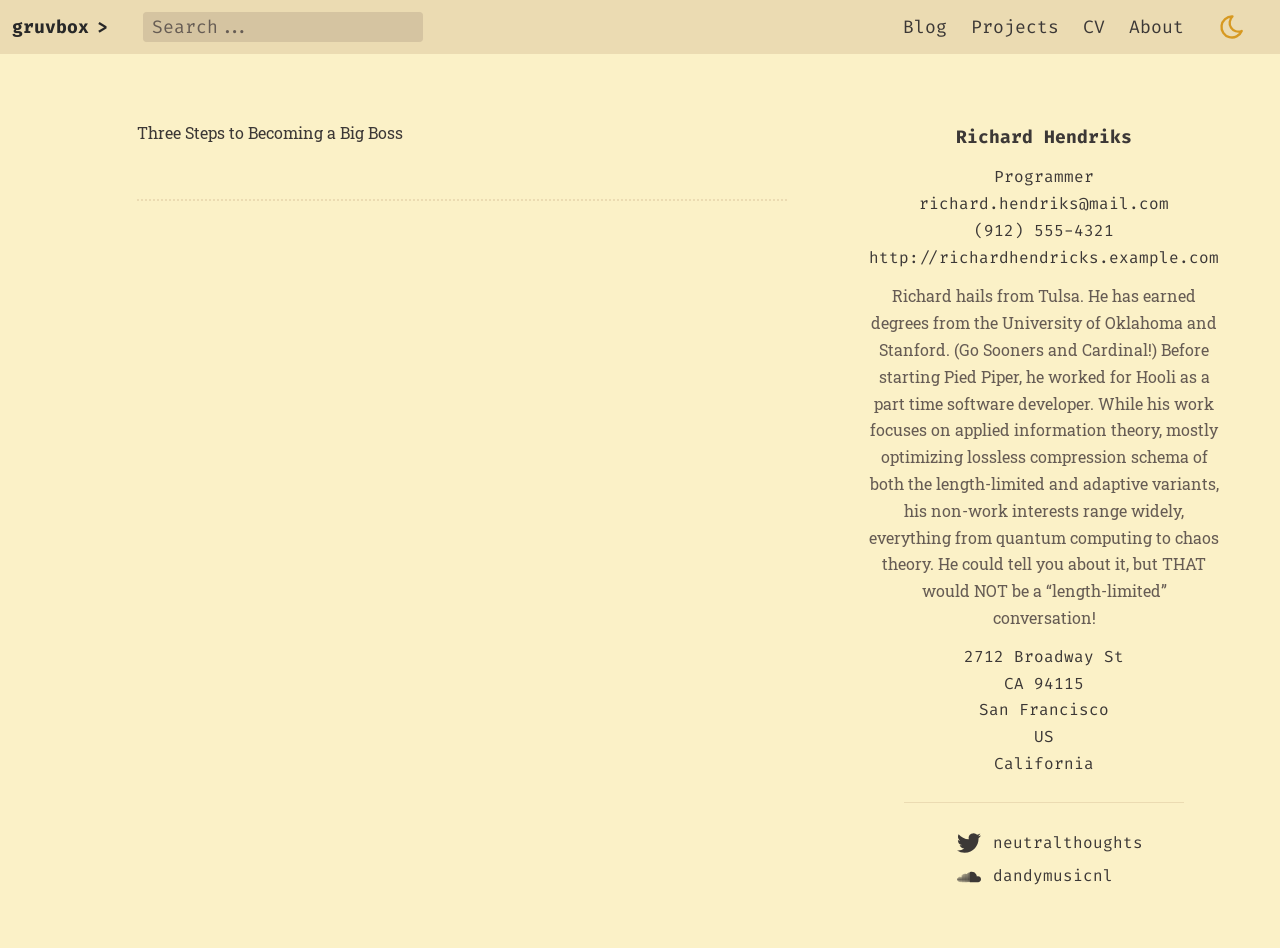
==== commit 8f90476b: "Add initial content" ====
--- a/index.html
+++ b/index.html
@@ -124,7 +124,7 @@
 
 /*! normalize.css v8.0.1 | MIT License | github.com/necolas/normalize.css */html{-webkit-text-size-adjust:100%;line-height:1.15}body{margin:0}main{display:block}h1{font-size:2em;margin:.67em 0}hr{box-sizing:content-box;height:0;overflow:visible}pre{font-family:monospace,monospace;font-size:1em}a{background-color:transparent}abbr[title]{border-bottom:none;text-decoration:underline;-webkit-text-decoration:underline dotted currentColor;text-decoration:underline dotted currentColor}b,strong{font-weight:bolder}code,kbd,samp{font-family:monospace,monospace;font-size:1em}small{font-size:80%}sub,sup{font-size:75%;line-height:0;position:relative;vertical-align:baseline}sub{bottom:-.25em}sup{top:-.5em}img{border-style:none}button,input,optgroup,select,textarea{font-family:inherit;font-size:100%;line-height:1.15;margin:0}button,input{overflow:visible}button,select{text-transform:none}[type=button],[type=reset],[type=submit],button{-webkit-appearance:button}[type=button]::-moz-focus-inner,[type=reset]::-moz-focus-inner,[type=submit]::-moz-focus-inner,button::-moz-focus-inner{border-style:none;padding:0}[type=button]:-moz-focusring,[type=reset]:-moz-focusring,[type=submit]:-moz-focusring,button:-moz-focusring{outline:1px dotted ButtonText}fieldset{padding:.35em .75em .625em}legend{box-sizing:border-box;color:inherit;display:table;max-width:100%;padding:0;white-space:normal}progress{vertical-align:baseline}textarea{overflow:auto}[type=checkbox],[type=radio]{box-sizing:border-box;padding:0}[type=number]::-webkit-inner-spin-button,[type=number]::-webkit-outer-spin-button{height:auto}[type=search]{-webkit-appearance:textfield;outline-offset:-2px}[type=search]::-webkit-search-decoration{-webkit-appearance:none}::-webkit-file-upload-button{-webkit-appearance:button;font:inherit}details{display:block}summary{display:list-item}[hidden],template{display:none}:root[theme=light]{--bg:var(--bg0);--bg0:#fbf1c7;--bg0_h:#f9f5d7;--bg0_s:#f2e5bc;--bg1:#ebdbb2;--bg2:#d5c4a1;--bg3:#bdae93;--bg4:#a89984;--fg:var(--fg1);--fg0:#282828;--fg1:#3c3836;--fg2:#504945;--fg3:#665c54;--fg4:#7c6f64;--gray1:var(--fg4);--gray2:#928374;--red1:#cc241d;--red2:#9d0006;--green1:#98971a;--green2:#797403;--yellow1:#d79921;--yellow2:#b57614;--blue1:#458588;--blue2:#076678;--purple1:#b16286;--purple2:#8f3f71;--aqua1:#689d6a;--aqua2:#427b58;--orange1:#d65d0e;--orange2:#af3a03}[theme=light]:root .light--hidden{display:none}:root[theme=dark]{--bg:var(--bg0);--bg0:#282828;--bg0_h:#1d2021;--bg0_s:#32302f;--bg1:#3c3836;--bg2:#504945;--bg3:#665c54;--bg4:#7c6f64;--fg:var(--fg1);--fg0:#fbf1c7;--fg1:#ebdbb2;--fg2:#d5c4a1;--fg3:#bdae93;--fg4:#a89984;--gray1:var(--fg4);--gray2:#928374;--red1:#cc241d;--red2:#fb4934;--green1:#98971a;--green2:#b8bb26;--yellow1:#d79921;--yellow2:#fabd2f;--blue1:#458588;--blue2:#83a598;--purple1:#b16286;--purple2:#d3869b;--aqua1:#689d6a;--aqua2:#8ec07c;--orange1:#d65d0e;--orange2:#fe8019}[theme=dark]:root .dark--hidden{display:none}:root{--primary:var(--blue1);--primary-alt:var(--blue2);--font-monospace:"Fira Code","Lucida Console",Monaco,monospace;--font-sans-serif:Verdana,Helvetica,sans-serif;--font-serif:"Roboto Slab",Georgia,serif}html{font-family:Roboto Slab,Georgia,serif;font-family:var(--font-serif);font-size:1rem;scroll-behavior:smooth}body{word-wrap:break-word;background:var(--bg);color:var(--fg);line-height:1.675}a{color:inherit;text-decoration:none}::-moz-selection{background:var(--bg4);color:var(--fg0)}::selection{background:var(--bg4);color:var(--fg0)}h1{color:var(--fg0);font-family:Fira Code,Lucida Console,Monaco,monospace;font-family:var(--font-monospace);font-weight:300;line-height:1.4}h1{font-weight:400}h1{font-size:1.875rem}@media (min-width:768px){h1{font-size:2.375rem}}hr{background:var(--bg1);border:none;height:1px;margin:3rem auto;width:80%}.layout{display:grid;grid-template-areas:"header" "main" "footer";grid-template-rows:auto 1fr auto;height:100vh}main{align-items:start;display:grid;grid-area:main;grid-template-areas:"empty content sidebar";grid-template-columns:1fr minmax(0,650px) 4fr}header{background:var(--bg1);grid-area:header}footer{grid-area:footer}footer,main{margin:.5em 1.1em}.content{grid-area:content}.sidebar{display:none;flex-direction:column;grid-area:sidebar;margin-top:3rem;position:sticky;top:2rem}@media (min-width:992px){.sidebar{display:flex}}header{display:grid;font-family:Fira Code,Lucida Console,Monaco,monospace;font-family:var(--font-monospace);font-size:1.125rem;grid-template-areas:"heading search nav theme-toggle";grid-template-columns:auto auto 1fr auto;padding:.75rem}.logo{color:var(--fg0);display:flex;font-weight:700;grid-area:heading}.logo:hover .logo__cursor{animation:blink 1s infinite;opacity:1}.logo__chevron,.logo__cursor{margin-left:.5rem}.logo__cursor{opacity:0}.logo__text{display:none}@media (min-width:768px){.logo__text{display:block}}.search{display:flex;grid-area:search;margin:0 1rem}#search__text{background:var(--bg2);border:1px solid var(--bg2);border-radius:.2rem;caret-color:var(--fg);color:var(--fg);outline:none;padding:0 .5rem;width:100%}#search__text:hover{border-color:var(--bg3)}#search__text:focus{border-color:var(--bg4)}#search__text::-moz-placeholder{color:var(--fg3)}#search__text::placeholder{color:var(--fg3)}#search__text[type=search]::-webkit-search-cancel-button{-webkit-appearance:none;appearance:none}#search__suggestions{background:var(--bg);border-radius:.2rem;box-shadow:0 .5rem 1rem var(--bg1);font-family:Roboto Slab,Georgia,serif;font-family:var(--font-serif);left:0;margin-top:2rem;position:absolute;width:95vw;z-index:1000}@media (min-width:768px){.search{position:relative}#search__suggestions{width:60vw}}.search__suggestions--hidden{display:none}.search__suggestion-item{border-bottom:1px dashed var(--bg2);display:grid;grid-template-columns:1fr 2fr}.search__suggestion-item.focus-visible,.search__suggestion-item:focus,.search__suggestion-item:hover{background:var(--bg1);cursor:pointer;outline:none}.search__suggestion-item:focus,.search__suggestion-item:focus-visible,.search__suggestion-item:hover{background:var(--bg1);cursor:pointer;outline:none}.search__suggestion-item:last-child{border:none}.search__suggestion-description,.search__suggestion-title{margin:1rem 0;padding:0 1rem}.search__suggestion-title{font-weight:700}.search__suggestion-description{border-left:1px solid var(--bg2)}.search__no-results{padding:.75rem}.theme__toggle{align-items:center;background:none;border:none;color:var(--yellow1);cursor:pointer;display:flex;grid-area:theme-toggle;margin:0 1rem}.theme__toggle:hover{color:var(--yellow2)}.theme__toggle svg{height:28px;width:28px}nav#menu{align-items:center;display:flex;grid-area:nav;justify-content:flex-end}nav#menu .menu__item{color:var(--fg)}nav#menu .menu__item:hover{color:var(--fg3);cursor:pointer}nav#menu ul{list-style:none;margin:0;padding:0}nav#menu ul.menu--horizontal{align-items:center;display:none}nav#menu ul.menu--horizontal li{display:inline-block;margin:0 .75rem}@media (min-width:768px){nav#menu ul.menu--horizontal{display:flex}}nav#menu ul.menu--vertical{background:var(--fg0);bottom:0;margin:0;padding:3rem;position:fixed;right:0;top:0;transform:translate(100%);transition:transform .5s cubic-bezier(.9,0,.1,1);width:50%;z-index:10}nav#menu ul.menu--vertical .menu__item{color:var(--bg1)}nav#menu ul.menu--vertical .menu__item:hover{color:var(--bg4)}nav#menu .menu__burger{display:flex;height:24px;width:24px}nav#menu .menu__burger>*{position:absolute}nav#menu .menu__burger svg{height:inherit;width:inherit;z-index:20}nav#menu .menu__burger svg line{transition-duration:.5s;transition-property:stroke,opacity,transform;transition-timing-function:cubic-bezier(.9,0,.1,1)}nav#menu .menu__burger svg line:first-of-type{transform-origin:center 6px}nav#menu .menu__burger svg line:nth-of-type(2){transform-origin:center 12px}nav#menu .menu__burger svg line:nth-of-type(3){transform-origin:center 18px}nav#menu .menu__burger input{height:inherit;opacity:0;width:inherit;z-index:30}:is(nav#menu .menu__burger input:checked)~ul.menu--vertical{transform:none}:is(nav#menu .menu__burger input:checked)~svg{stroke:var(--bg1)}:is(nav#menu .menu__burger input:checked)~svg line:first-of-type{transform:translateY(6px) rotate(45deg)}:is(nav#menu .menu__burger input:checked)~svg line:nth-of-type(2){opacity:0;transform:scale(.2)}:is(nav#menu .menu__burger input:checked)~svg line:nth-of-type(3){transform:translateY(-6px) rotate(-45deg)}@media (min-width:768px){nav#menu .menu__burger{display:none}}
 
-/*! Source: https://stackoverflow.com/a/36118384/1154965 */@keyframes blink{50%{opacity:0}to{opacity:1}}.sidebar{font-family:Fira Code,Lucida Console,Monaco,monospace;font-family:var(--font-monospace);margin-left:auto;margin-right:auto;max-width:350px;padding-left:2.5rem}.sidebar svg{fill:var(--fg)}.jr-basics__summary{color:var(--fg3);font-family:Roboto Slab,Georgia,serif;font-family:var(--font-serif);margin:.75rem 0}.jr-basics__profile a:hover{color:var(--fg3)}.jr-basics__profile a:hover svg{fill:var(--fg3)}.post{border-bottom:2px dotted var(--bg1);padding:2rem 0}.post-content{margin:1.3rem 0}.post-content a{color:var(--blue2);color:var(--primary-alt)}.post-content a:hover{color:var(--blue1);color:var(--primary)}.jr-basics__item,.jr-basics__profile-icon,.jr-basics__profile-item{align-items:center;display:flex}.jr-basics__name{font-size:1.125rem;font-weight:700}.jr-basics__item{flex-direction:column;text-align:center}.jr-basics__item hr{margin:1.5rem auto}.jr-basics__label,.jr-basics__name,.jr-basics__summary{margin-top:.75rem}.jr-basics__profile svg{height:24px;width:24px}.jr-basics__profile,.jr-basics__profile-item{display:flex}.jr-basics__profile-item{display:flex;padding:.2rem}.jr-basics__profile--col{flex-direction:column}.jr-basics__profile-icon{padding:0 .75rem}
+/*! Source: https://stackoverflow.com/a/36118384/1154965 */@keyframes blink{50%{opacity:0}to{opacity:1}}.sidebar{font-family:Fira Code,Lucida Console,Monaco,monospace;font-family:var(--font-monospace);margin-left:auto;margin-right:auto;max-width:350px;padding-left:2.5rem}.sidebar svg{fill:var(--fg)}.jr-basics__summary{color:var(--fg3);font-family:Roboto Slab,Georgia,serif;font-family:var(--font-serif);margin:.75rem 0}.jr-basics__profile a:hover{color:var(--fg3)}.jr-basics__profile a:hover svg{fill:var(--fg3)}.post{border-bottom:2px dotted var(--bg1);padding:2rem 0}.post-header{font-family:Fira Code,Lucida Console,Monaco,monospace;font-family:var(--font-monospace)}.post-content{margin:1.3rem 0}.post-content a,.post-header a{color:var(--blue2);color:var(--primary-alt)}.post-content a:hover,.post-header a:hover{color:var(--blue1);color:var(--primary)}.jr-basics__item,.jr-basics__profile-icon,.jr-basics__profile-item{align-items:center;display:flex}.jr-basics__name{font-size:1.125rem;font-weight:700}.jr-basics__item{flex-direction:column;text-align:center}.jr-basics__item hr{margin:1.5rem auto}.jr-basics__label,.jr-basics__name,.jr-basics__summary{margin-top:.75rem}.jr-basics__profile svg{height:24px;width:24px}.jr-basics__profile,.jr-basics__profile-item{display:flex}.jr-basics__profile-item{display:flex;padding:.2rem}.jr-basics__profile--col{flex-direction:column}.jr-basics__profile-icon{padding:0 .75rem}
    
 </style>
 
@@ -322,6 +322,34 @@
   
   
   
+  <article class="post">
+    <div class="post-header">
+  <h1>
+    <a href="/blog/three-steps-to-becoming-a-boss/"></a>
+  </h1>
+
+  <div class="post-meta">
+    
+    
+    
+    
+    
+    
+
+    
+  </div>
+</div>
+
+    <div class="post-content">
+      <span>
+        
+          Three Steps to Becoming a Big Boss
+          
+        
+      </span>
+    </div>
+  </article>
+
 
 <div class="pagination">
   
